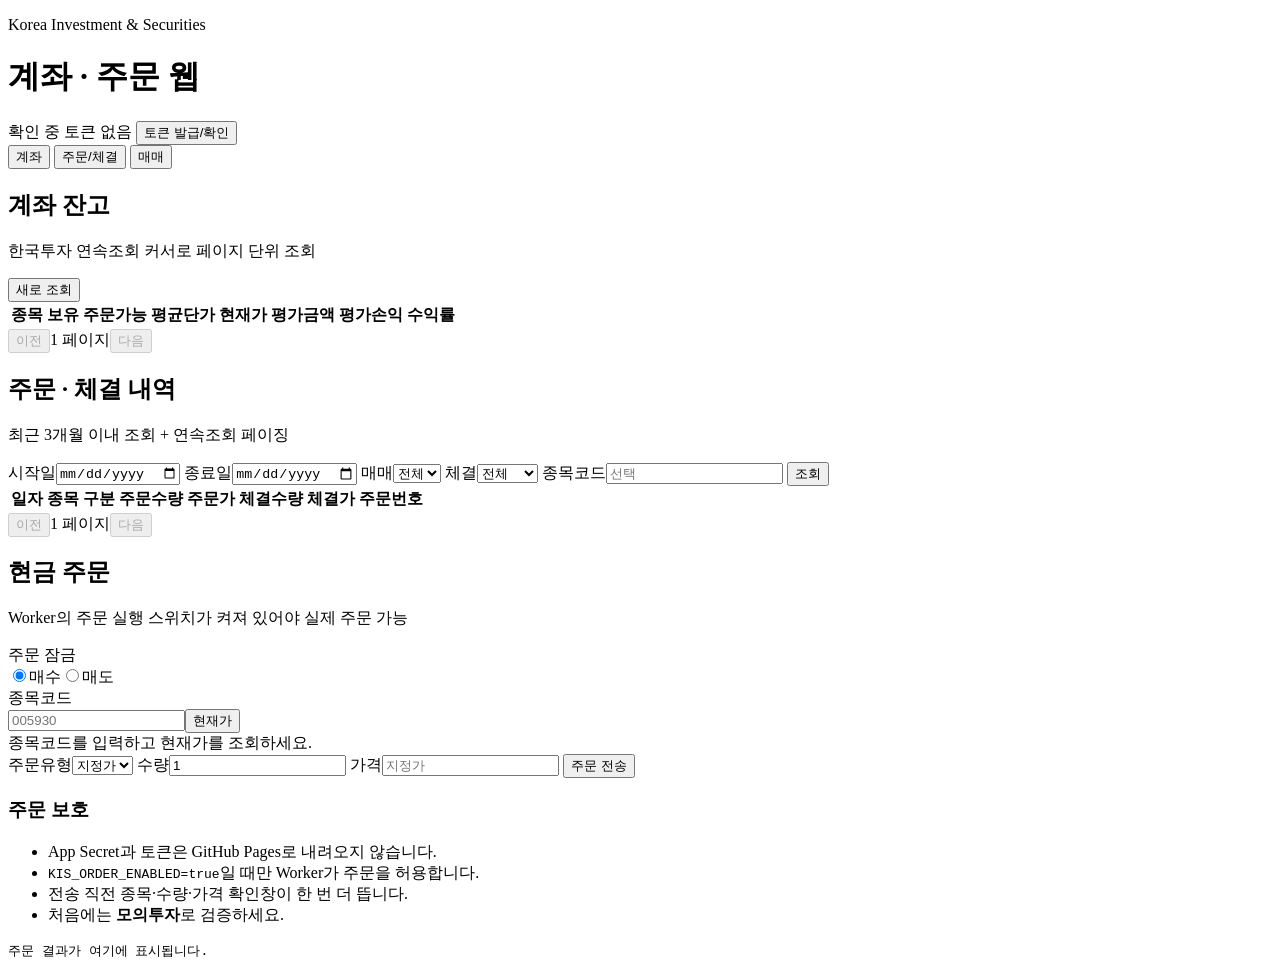
==== index.html @ 22354443 "feat: add stock dashboard page" ====
<!doctype html>
<html lang="ko">
<head>
  <meta charset="utf-8">
  <meta name="viewport" content="width=device-width,initial-scale=1">
  <title>KIS Stock</title>
  <link rel="stylesheet" href="./style.css">
</head>
<body>
  <main class="shell">
    <header class="topbar">
      <div>
        <p class="eyebrow">Korea Investment & Securities</p>
        <h1>계좌 · 주문 웹</h1>
      </div>
      <div class="status-wrap">
        <span id="envBadge" class="badge">확인 중</span>
        <span id="tokenBadge" class="badge muted">토큰 없음</span>
        <button id="tokenBtn" class="secondary">토큰 발급/확인</button>
      </div>
    </header>

    <div id="notice" class="notice hidden"></div>

    <nav class="tabs" aria-label="메뉴">
      <button class="tab active" data-tab="balance">계좌</button>
      <button class="tab" data-tab="orders">주문/체결</button>
      <button class="tab" data-tab="trade">매매</button>
    </nav>

    <section id="balancePanel" class="panel active">
      <div class="section-head">
        <div>
          <h2>계좌 잔고</h2>
          <p>한국투자 연속조회 커서로 페이지 단위 조회</p>
        </div>
        <button id="balanceReload">새로 조회</button>
      </div>
      <div id="summaryCards" class="cards"></div>
      <div class="table-card">
        <div class="table-scroll">
          <table>
            <thead><tr><th>종목</th><th>보유</th><th>주문가능</th><th>평균단가</th><th>현재가</th><th>평가금액</th><th>평가손익</th><th>수익률</th></tr></thead>
            <tbody id="balanceRows"></tbody>
          </table>
        </div>
        <div class="pager"><button id="balancePrev" class="secondary" disabled>이전</button><span id="balancePage">1 페이지</span><button id="balanceNext" class="secondary" disabled>다음</button></div>
      </div>
    </section>

    <section id="ordersPanel" class="panel">
      <div class="section-head"><div><h2>주문 · 체결 내역</h2><p>최근 3개월 이내 조회 + 연속조회 페이징</p></div></div>
      <form id="ordersForm" class="filters">
        <label>시작일<input id="ordersStart" type="date"></label>
        <label>종료일<input id="ordersEnd" type="date"></label>
        <label>매매<select id="ordersSide"><option value="00">전체</option><option value="01">매도</option><option value="02">매수</option></select></label>
        <label>체결<select id="ordersStatus"><option value="00">전체</option><option value="01">체결</option><option value="02">미체결</option></select></label>
        <label>종목코드<input id="ordersCode" inputmode="numeric" maxlength="7" placeholder="선택"></label>
        <button type="submit">조회</button>
      </form>
      <div class="table-card">
        <div class="table-scroll"><table><thead><tr><th>일자</th><th>종목</th><th>구분</th><th>주문수량</th><th>주문가</th><th>체결수량</th><th>체결가</th><th>주문번호</th></tr></thead><tbody id="orderRows"></tbody></table></div>
        <div class="pager"><button id="ordersPrev" class="secondary" disabled>이전</button><span id="ordersPage">1 페이지</span><button id="ordersNext" class="secondary" disabled>다음</button></div>
      </div>
    </section>

    <section id="tradePanel" class="panel">
      <div class="section-head"><div><h2>현금 주문</h2><p>Worker의 주문 실행 스위치가 켜져 있어야 실제 주문 가능</p></div><span id="orderLock" class="badge muted">주문 잠금</span></div>
      <div class="trade-grid">
        <form id="tradeForm" class="trade-card">
          <div class="segmented"><label><input type="radio" name="side" value="buy" checked><span>매수</span></label><label><input type="radio" name="side" value="sell"><span>매도</span></label></div>
          <label>종목코드<div class="inline-input"><input id="tradeCode" required inputmode="numeric" maxlength="7" placeholder="005930"><button id="priceBtn" type="button" class="secondary">현재가</button></div></label>
          <div id="priceInfo" class="price-info">종목코드를 입력하고 현재가를 조회하세요.</div>
          <label>주문유형<select id="orderType"><option value="00">지정가</option><option value="01">시장가</option></select></label>
          <label>수량<input id="tradeQty" required type="number" min="1" step="1" value="1"></label>
          <label>가격<input id="tradePrice" required type="number" min="0" step="1" placeholder="지정가"></label>
          <button id="orderSubmit" type="submit" class="danger">주문 전송</button>
        </form>
        <aside class="guide-card">
          <h3>주문 보호</h3>
          <ul><li>App Secret과 토큰은 GitHub Pages로 내려오지 않습니다.</li><li><code>KIS_ORDER_ENABLED=true</code>일 때만 Worker가 주문을 허용합니다.</li><li>전송 직전 종목·수량·가격 확인창이 한 번 더 뜹니다.</li><li>처음에는 <strong>모의투자</strong>로 검증하세요.</li></ul>
          <pre id="orderResult">주문 결과가 여기에 표시됩니다.</pre>
        </aside>
      </div>
    </section>
  </main>
  <script src="./config.js"></script>
  <script type="module" src="./app.js"></script>
</body>
</html>
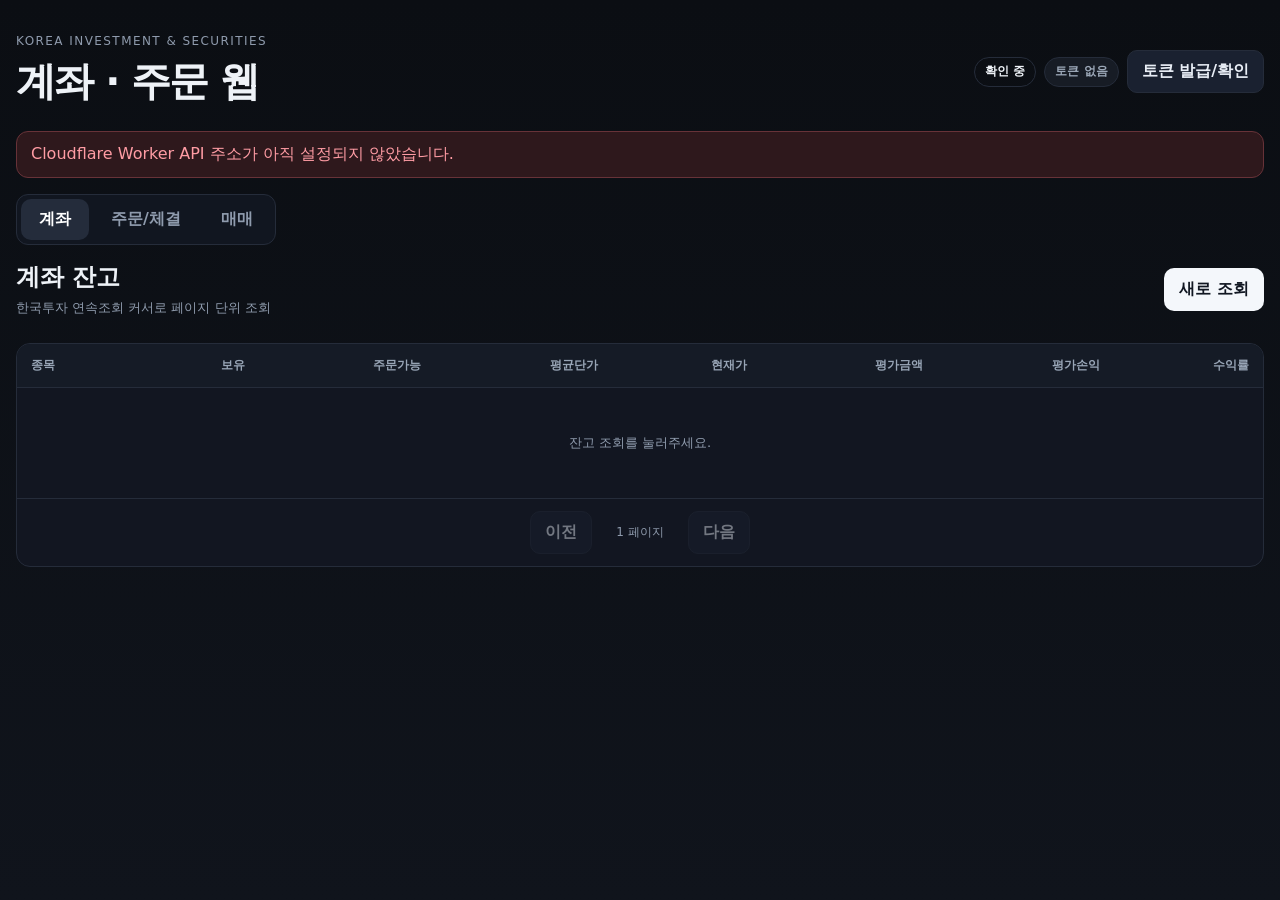
==== commit c1c75105: "feat: add Pages root entry for stock" ====
--- a/index.html
+++ b/index.html
@@ -3,88 +3,11 @@
 <head>
   <meta charset="utf-8">
   <meta name="viewport" content="width=device-width,initial-scale=1">
+  <meta http-equiv="refresh" content="0; url=./stock/">
   <title>KIS Stock</title>
-  <link rel="stylesheet" href="./style.css">
+  <script>location.replace('./stock/');</script>
 </head>
 <body>
-  <main class="shell">
-    <header class="topbar">
-      <div>
-        <p class="eyebrow">Korea Investment & Securities</p>
-        <h1>계좌 · 주문 웹</h1>
-      </div>
-      <div class="status-wrap">
-        <span id="envBadge" class="badge">확인 중</span>
-        <span id="tokenBadge" class="badge muted">토큰 없음</span>
-        <button id="tokenBtn" class="secondary">토큰 발급/확인</button>
-      </div>
-    </header>
-
-    <div id="notice" class="notice hidden"></div>
-
-    <nav class="tabs" aria-label="메뉴">
-      <button class="tab active" data-tab="balance">계좌</button>
-      <button class="tab" data-tab="orders">주문/체결</button>
-      <button class="tab" data-tab="trade">매매</button>
-    </nav>
-
-    <section id="balancePanel" class="panel active">
-      <div class="section-head">
-        <div>
-          <h2>계좌 잔고</h2>
-          <p>한국투자 연속조회 커서로 페이지 단위 조회</p>
-        </div>
-        <button id="balanceReload">새로 조회</button>
-      </div>
-      <div id="summaryCards" class="cards"></div>
-      <div class="table-card">
-        <div class="table-scroll">
-          <table>
-            <thead><tr><th>종목</th><th>보유</th><th>주문가능</th><th>평균단가</th><th>현재가</th><th>평가금액</th><th>평가손익</th><th>수익률</th></tr></thead>
-            <tbody id="balanceRows"></tbody>
-          </table>
-        </div>
-        <div class="pager"><button id="balancePrev" class="secondary" disabled>이전</button><span id="balancePage">1 페이지</span><button id="balanceNext" class="secondary" disabled>다음</button></div>
-      </div>
-    </section>
-
-    <section id="ordersPanel" class="panel">
-      <div class="section-head"><div><h2>주문 · 체결 내역</h2><p>최근 3개월 이내 조회 + 연속조회 페이징</p></div></div>
-      <form id="ordersForm" class="filters">
-        <label>시작일<input id="ordersStart" type="date"></label>
-        <label>종료일<input id="ordersEnd" type="date"></label>
-        <label>매매<select id="ordersSide"><option value="00">전체</option><option value="01">매도</option><option value="02">매수</option></select></label>
-        <label>체결<select id="ordersStatus"><option value="00">전체</option><option value="01">체결</option><option value="02">미체결</option></select></label>
-        <label>종목코드<input id="ordersCode" inputmode="numeric" maxlength="7" placeholder="선택"></label>
-        <button type="submit">조회</button>
-      </form>
-      <div class="table-card">
-        <div class="table-scroll"><table><thead><tr><th>일자</th><th>종목</th><th>구분</th><th>주문수량</th><th>주문가</th><th>체결수량</th><th>체결가</th><th>주문번호</th></tr></thead><tbody id="orderRows"></tbody></table></div>
-        <div class="pager"><button id="ordersPrev" class="secondary" disabled>이전</button><span id="ordersPage">1 페이지</span><button id="ordersNext" class="secondary" disabled>다음</button></div>
-      </div>
-    </section>
-
-    <section id="tradePanel" class="panel">
-      <div class="section-head"><div><h2>현금 주문</h2><p>Worker의 주문 실행 스위치가 켜져 있어야 실제 주문 가능</p></div><span id="orderLock" class="badge muted">주문 잠금</span></div>
-      <div class="trade-grid">
-        <form id="tradeForm" class="trade-card">
-          <div class="segmented"><label><input type="radio" name="side" value="buy" checked><span>매수</span></label><label><input type="radio" name="side" value="sell"><span>매도</span></label></div>
-          <label>종목코드<div class="inline-input"><input id="tradeCode" required inputmode="numeric" maxlength="7" placeholder="005930"><button id="priceBtn" type="button" class="secondary">현재가</button></div></label>
-          <div id="priceInfo" class="price-info">종목코드를 입력하고 현재가를 조회하세요.</div>
-          <label>주문유형<select id="orderType"><option value="00">지정가</option><option value="01">시장가</option></select></label>
-          <label>수량<input id="tradeQty" required type="number" min="1" step="1" value="1"></label>
-          <label>가격<input id="tradePrice" required type="number" min="0" step="1" placeholder="지정가"></label>
-          <button id="orderSubmit" type="submit" class="danger">주문 전송</button>
-        </form>
-        <aside class="guide-card">
-          <h3>주문 보호</h3>
-          <ul><li>App Secret과 토큰은 GitHub Pages로 내려오지 않습니다.</li><li><code>KIS_ORDER_ENABLED=true</code>일 때만 Worker가 주문을 허용합니다.</li><li>전송 직전 종목·수량·가격 확인창이 한 번 더 뜹니다.</li><li>처음에는 <strong>모의투자</strong>로 검증하세요.</li></ul>
-          <pre id="orderResult">주문 결과가 여기에 표시됩니다.</pre>
-        </aside>
-      </div>
-    </section>
-  </main>
-  <script src="./config.js"></script>
-  <script type="module" src="./app.js"></script>
+  <a href="./stock/">KIS Stock 열기</a>
 </body>
 </html>
